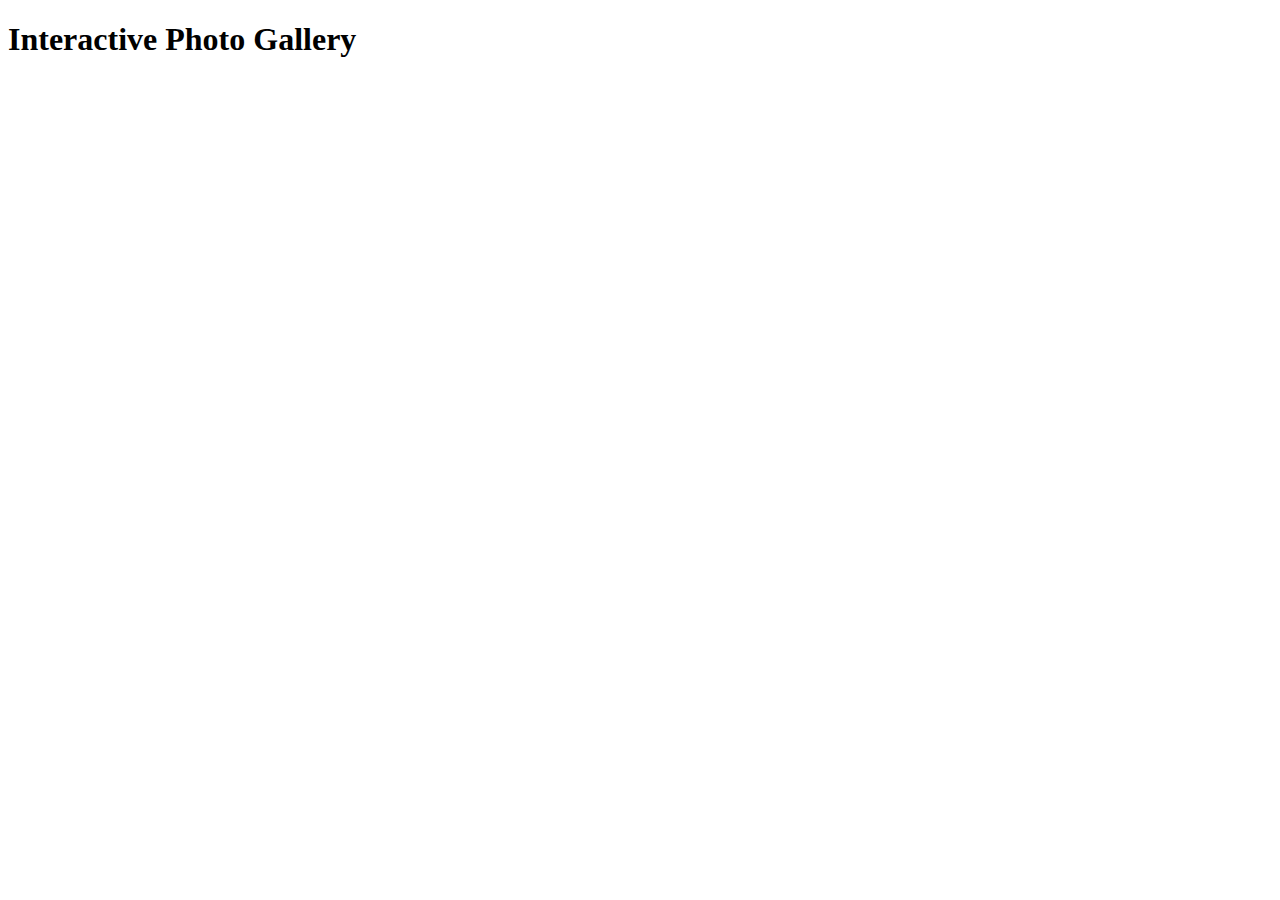
==== index.html @ 87296b36 "Initial project setup with structure and basic files" ====
<!DOCTYPE html>
<html lang="en">
  <head>
    <meta charset="UTF-8" />
    <meta name="viewport" content="width=device-width, initial-scale=1.0" />
    <title>Interactive Photo Gallery</title>
    <link rel="stylesheet" href="css/styles.css" />
  </head>
  <body>
    <h1>Interactive Photo Gallery</h1>
    <script src="js/scripts.js"></script>
  </body>
</html>
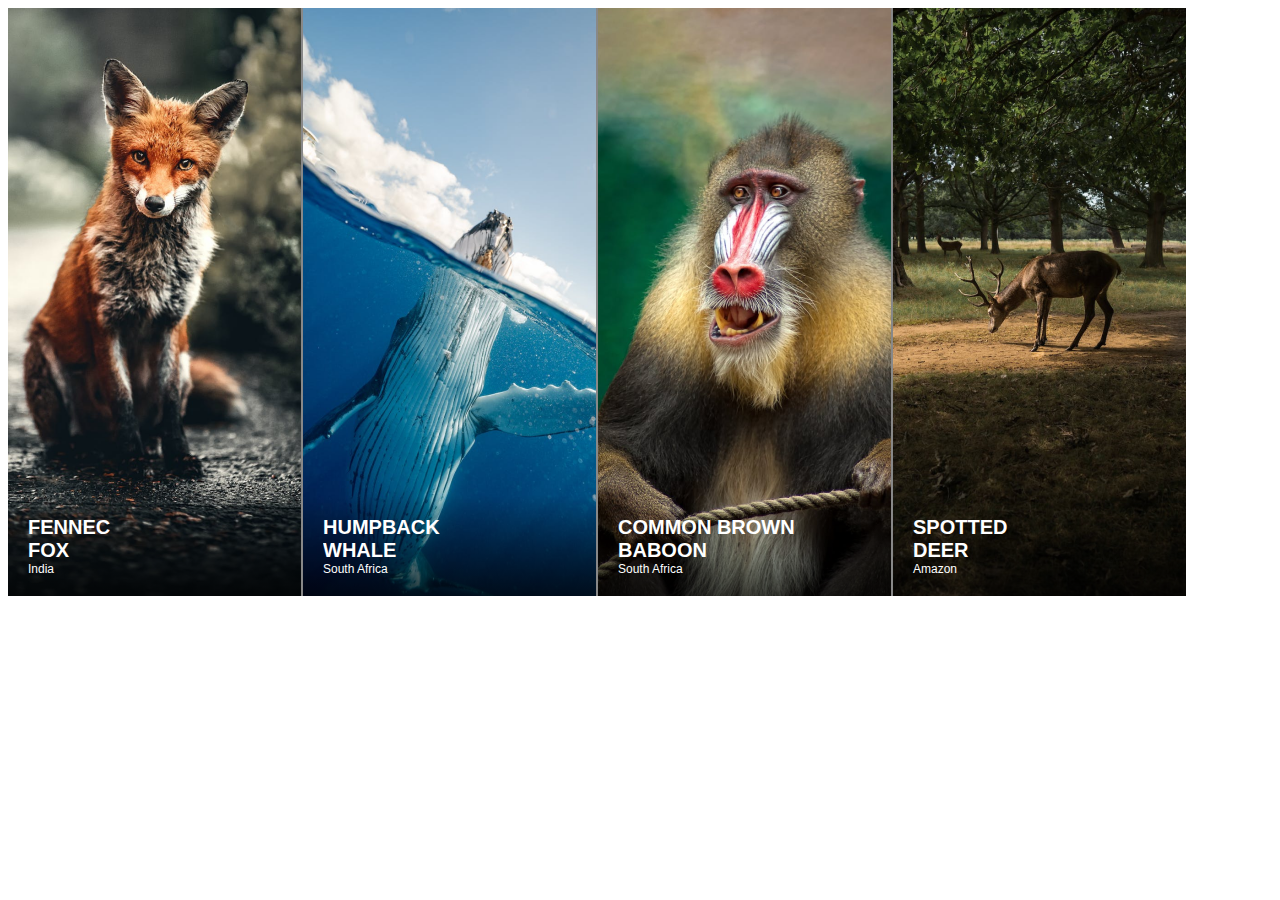
==== commit 13c8713b: "Added gallery styling and interactivity" ====
--- a/index.html
+++ b/index.html
@@ -7,7 +7,7 @@
     <link rel="stylesheet" href="css/styles.css" />
   </head>
   <body>
-    <h1>Interactive Photo Gallery</h1>
+    <div class="gallery" id="gallery"></div>
     <script src="js/scripts.js"></script>
   </body>
 </html>
--- a/css/styles.css
+++ b/css/styles.css
@@ -0,0 +1,145 @@
+/* General gallery styling */
+.gallery {
+  display: flex;
+  flex-wrap: wrap;
+  justify-content: center;
+  width: 1178px;
+  height: 588px;
+  min-width: 400px;
+  gap: 2px;
+  background: #888;
+}
+
+/* Individual image interaction container */
+.image-interaction {
+  position: relative;
+  width: 293px;
+  height: 100%;
+  display: flex;
+  flex-direction: column;
+}
+
+/* Overlay styling */
+.overlays {
+  position: absolute;
+  bottom: 0;
+  left: 0;
+  width: 100%;
+  padding: 20px;
+  background: linear-gradient(
+    180deg,
+    rgba(0, 0, 0, 0) 0%,
+    rgba(0, 0, 0, 0.7) 100%
+  );
+  color: white;
+  box-sizing: border-box;
+  transition: opacity 0.3s ease;
+  z-index: 1;
+}
+
+/* Subject name styling */
+.subject-name {
+  font-family: Poppins, sans-serif;
+  font-size: 20px;
+  font-weight: 700;
+  text-transform: uppercase;
+  margin: 0;
+  white-space: nowrap;
+  overflow: hidden;
+  text-overflow: ellipsis;
+}
+
+/* Location styling */
+.location {
+  font-family: Poppins, sans-serif;
+  font-size: 12px;
+  font-weight: 400;
+  margin: 0;
+}
+
+/* Image container styling */
+.image {
+  position: relative;
+  width: 100%;
+  height: 100%;
+  overflow: hidden;
+}
+
+/* Image content styling */
+.image .imagecontent {
+  width: 100%;
+  height: 100%;
+  position: relative;
+}
+
+/* Image styling */
+.image .imagecontent img {
+  width: 100%;
+  height: 100%;
+  object-fit: cover;
+  transition: transform 0.3s ease;
+}
+
+/* Rectangle 1 styling */
+.rectangle-1 {
+  position: absolute;
+  top: 0;
+  left: 0;
+  width: 100%;
+  height: 100%;
+  background: rgba(0, 0, 0, 0);
+  transition: background 0.3s ease;
+}
+
+/* Hover effects */
+.image-interaction:hover .rectangle-1 {
+  background: rgba(0, 0, 0, 0.7);
+}
+
+/* Media query for smaller screens */
+@media (max-width: 600px) {
+  .gallery {
+    width: 400px;
+    height: 600px;
+    top: 1490px;
+    left: -355px;
+    gap: 2px;
+    opacity: 0px;
+  }
+
+  .image-interaction {
+    width: 98.5px;
+    height: 100%;
+  }
+
+  image-interaction:nth-child(odd) {
+    margin-right: 20px;
+  }
+
+  .overlays {
+    display: none;
+  }
+}
+
+/* Media query for medium screens */
+@media (max-width: 1060) {
+  .gallery {
+    width: 800px;
+    height: 600px;
+    gap: 2px;
+    opacity: 0px;
+  }
+
+  .image-interaction {
+    width: 195px;
+    height: 100%;
+  }
+
+  image-interaction:nth-child(odd) {
+    margin-right: 20px;
+  }
+
+  .overlays {
+    display: none;
+  }
+}
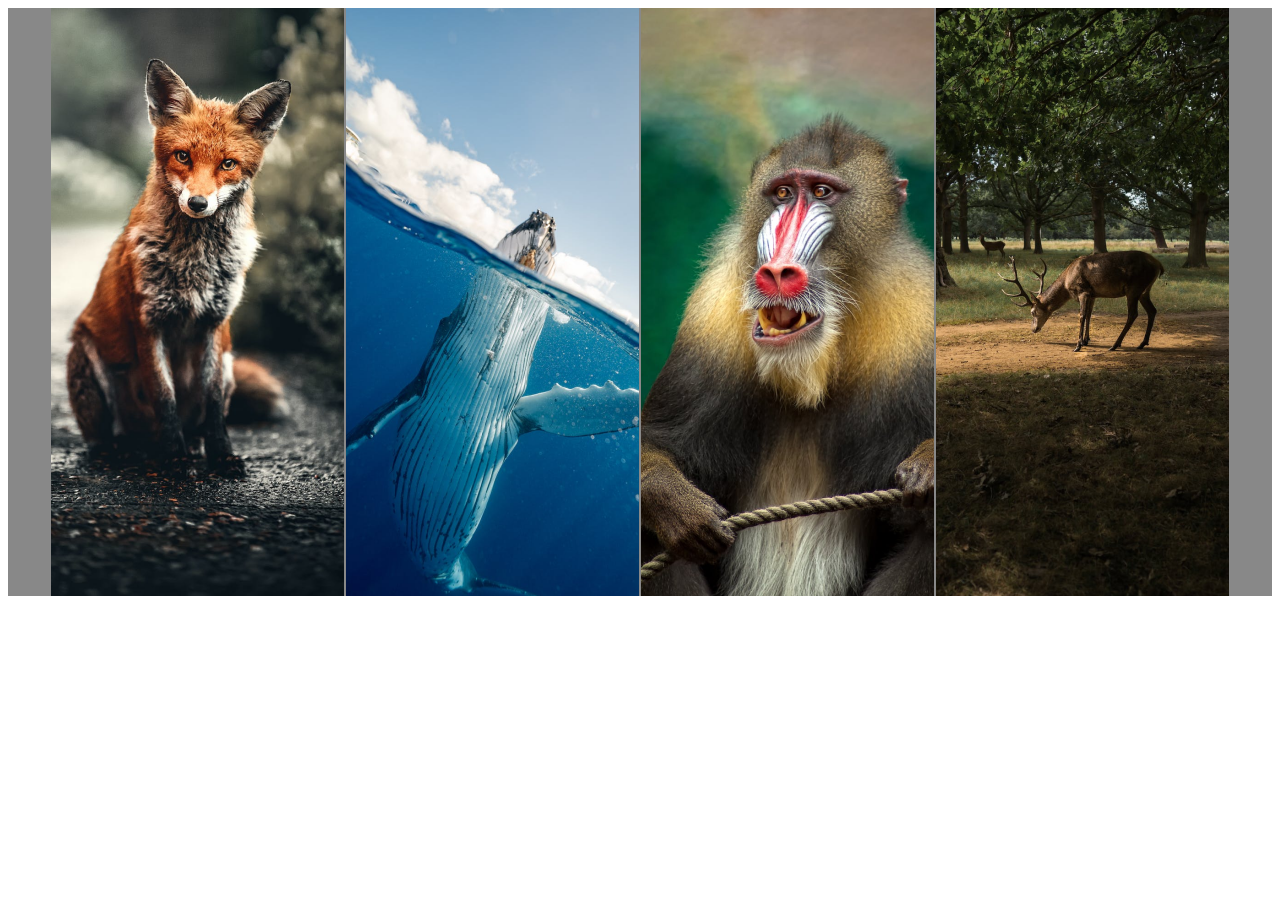
==== commit 0fd06841: "Adjusted gallery layout for medium screens and added thumbnail images to the gallery items" ====
--- a/index.html
+++ b/index.html
@@ -7,7 +7,9 @@
     <link rel="stylesheet" href="css/styles.css" />
   </head>
   <body>
-    <div class="gallery" id="gallery"></div>
+    <div class="gallery-container">
+      <div id="gallery" class="gallery"></div>
+    </div>
     <script src="js/scripts.js"></script>
   </body>
 </html>
--- a/css/styles.css
+++ b/css/styles.css
@@ -1,3 +1,11 @@
+/* Parent container */
+.gallery-container {
+  display: flex;
+  justify-content: center;
+  align-items: center;
+  background: #888;
+}
+
 /* General gallery styling */
 .gallery {
   display: flex;
@@ -7,7 +15,6 @@
   height: 588px;
   min-width: 400px;
   gap: 2px;
-  background: #888;
 }
 
 /* Individual image interaction container */
@@ -17,6 +24,10 @@
   height: 100%;
   display: flex;
   flex-direction: column;
+  align-items: center;
+  justify-content: center;
+  transition: transform 0.3s ease;
+  overflow: hidden;
 }
 
 /* Overlay styling */
@@ -34,6 +45,7 @@
   color: white;
   box-sizing: border-box;
   transition: opacity 0.3s ease;
+  opacity: 0;
   z-index: 1;
 }
 
@@ -62,7 +74,6 @@
   position: relative;
   width: 100%;
   height: 100%;
-  overflow: hidden;
 }
 
 /* Image content styling */
@@ -92,21 +103,21 @@
 }
 
 /* Hover effects */
+.image-interaction:hover {
+  transform: scale(1.1);
+  z-index: 2;
+}
+
 .image-interaction:hover .rectangle-1 {
   background: rgba(0, 0, 0, 0.7);
 }
 
+.image-interaction:hover .overlays {
+  opacity: 1;
+}
+
 /* Media query for smaller screens */
 @media (max-width: 600px) {
-  .gallery {
-    width: 400px;
-    height: 600px;
-    top: 1490px;
-    left: -355px;
-    gap: 2px;
-    opacity: 0px;
-  }
-
   .image-interaction {
     width: 98.5px;
     height: 100%;
@@ -115,31 +126,17 @@
   image-interaction:nth-child(odd) {
     margin-right: 20px;
   }
-
-  .overlays {
-    display: none;
-  }
 }
 
 /* Media query for medium screens */
-@media (max-width: 1060) {
+@media (max-width: 960px) {
   .gallery {
-    width: 800px;
-    height: 600px;
+    width: 100%;
     gap: 2px;
-    opacity: 0px;
   }
 
   .image-interaction {
-    width: 195px;
-    height: 100%;
-  }
-
-  image-interaction:nth-child(odd) {
-    margin-right: 20px;
-  }
-
-  .overlays {
-    display: none;
+    width: calc(100% / 4 - 2px);
+    height: auto;
   }
 }
